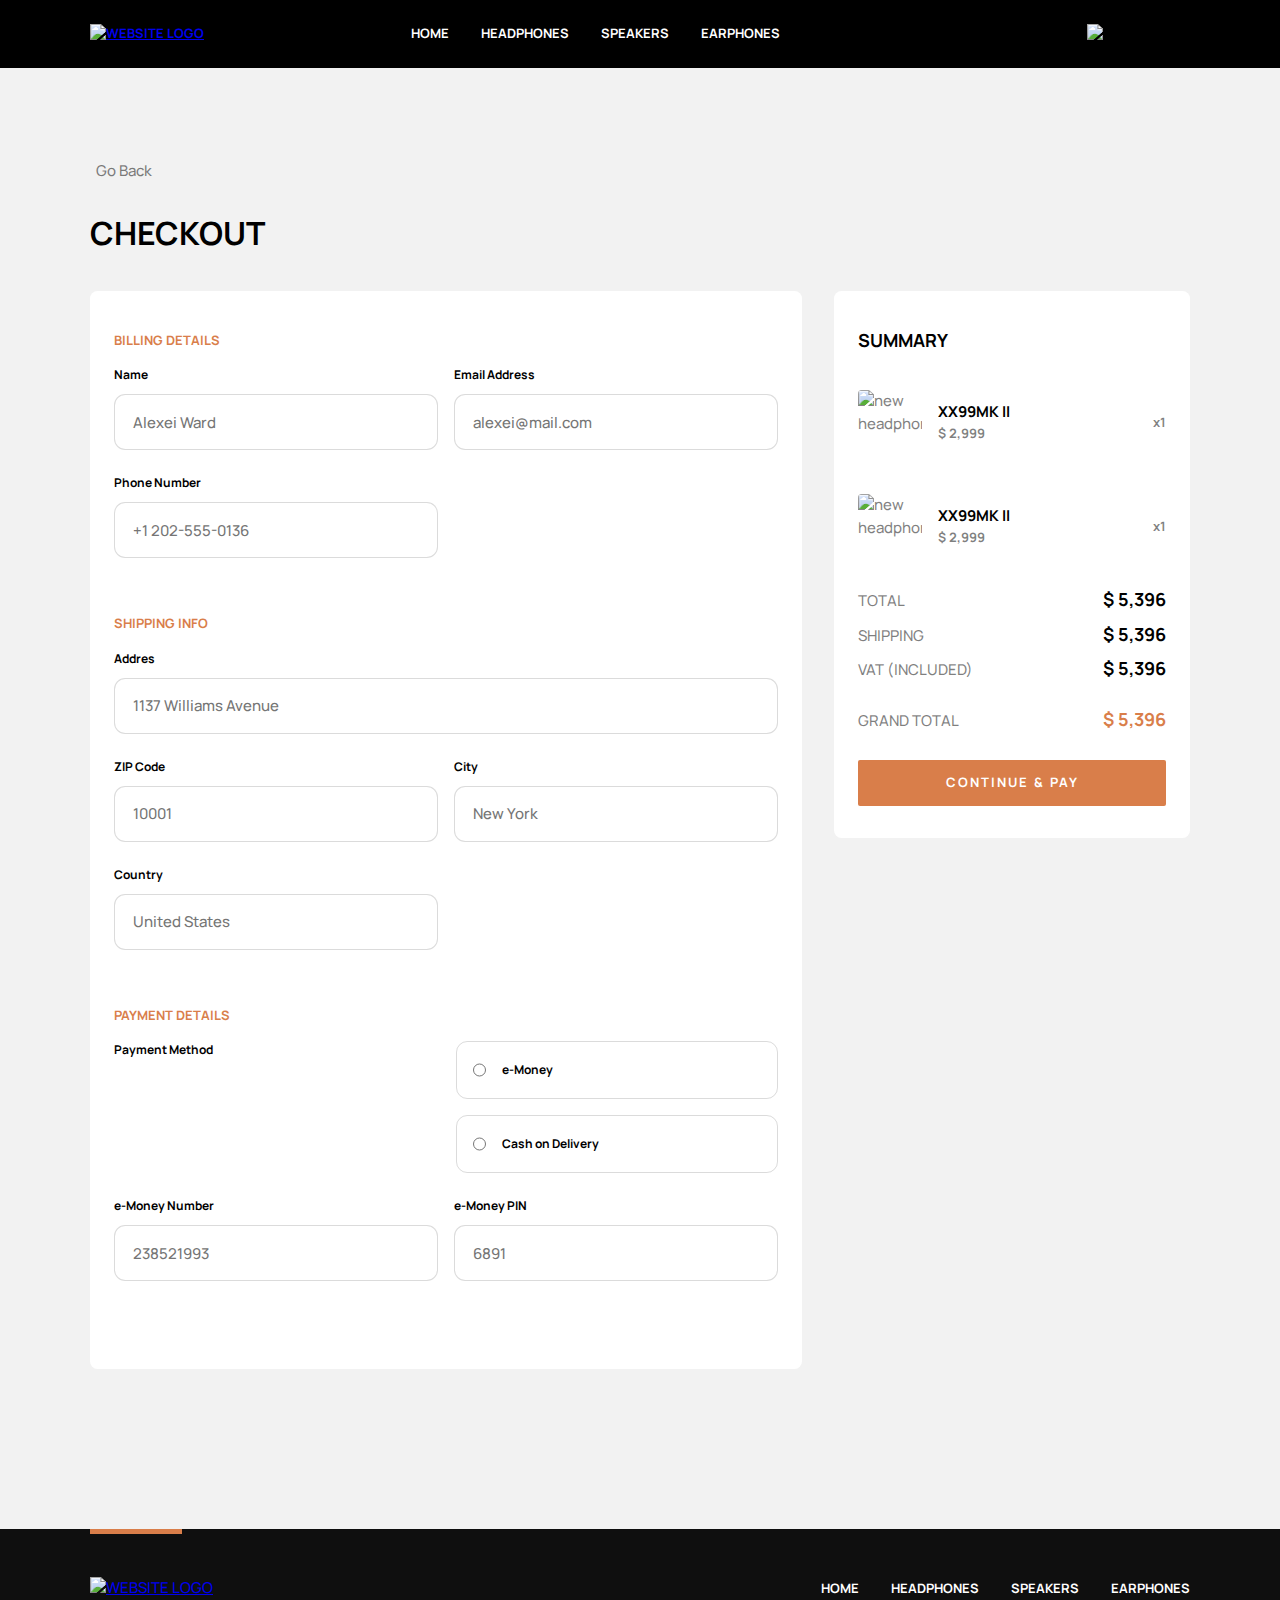
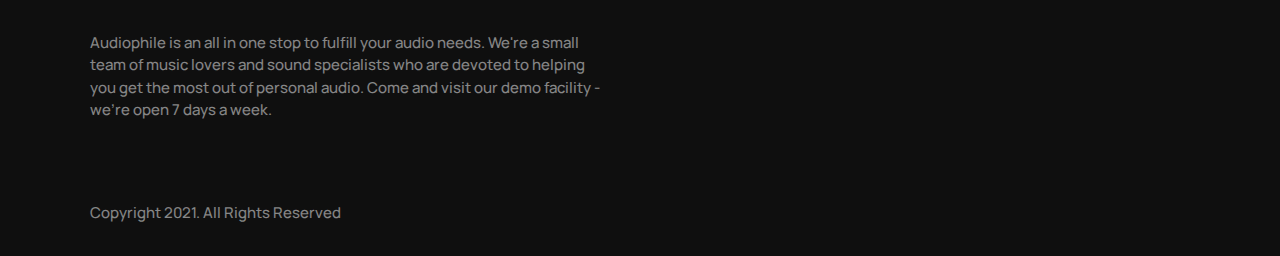
==== checkout.html @ 175d77ea "Add files via upload" ====
<!DOCTYPE html>
<html lang="en">

<head>
  <meta charset="UTF-8">
  <meta name="viewport" content="width=device-width, initial-scale=1.0">

  <link rel="icon" type="image/png" sizes="32x32" href="./assets/favicon-32x32.png">
  <link rel="preconnect" href="https://fonts.googleapis.com">
  <link rel="preconnect" href="https://fonts.gstatic.com" crossorigin>
  <link href="https://fonts.googleapis.com/css2?family=Manrope:wght@400;500;700&display=swap" rel="stylesheet">

  <link rel="stylesheet" href="./css/style.css">
  <link rel="stylesheet" href="./css/checkout.css">

  <title>Frontend Mentor | Audiophile e-commerce website</title>
</head>

<body>
  <!-- wrapper for header -->
  <div class="mb-xsm bg-neutral-900">
    <div class="container">

      <!-- header section -->
      <header class="primary-header | text-neutral-100 fs-200 fw-700 uppercase">
        <a class="logo" href="./index.html">
          <img src="./assets/shared/desktop/logo.svg" alt="website logo">
        </a>
        <div class="header-nav">
          <button class="mobile-nav" aria-controls="primary-nav-small" aria-expanded="false">
            <span class="sr-only">Menu</span>
          </button>
          <!-- navigation for big screens -->
          <nav class="primary-nav-large">
            <ul class="nav-appearance">
              <li><a href="./index.html">home</a></li>
              <li><a href="./headphones.html">headphones</a></li>
              <li><a href="./speakers.html">speakers</a></li>
              <li><a href="./earphones.html">earphones</a></li>
            </ul>
          </nav>
          <!-- end of navigation for big screens -->
          <!-- navigation for tablets and mobiles -->
          <nav class="primary-nav-small product-collection">
            <div class="headphones">
              <p class="product-collection-name">headphones</p>
              <a href="./headphones.html" class="shop-link">shop <img class="arrow-right"
                  src="./assets/shared/desktop/icon-arrow-right.svg" alt=""></a>
            </div>

            <div class="speakers">
              <p class="product-collection-name">speakers</p>
              <a href="./speakers.html" class="shop-link">shop <img class="arrow-right"
                  src="./assets/shared/desktop/icon-arrow-right.svg" alt=""></a>
            </div>

            <div class="earphones">
              <p class="product-collection-name">earphones</p>
              <a href="./earphones.html" class="shop-link">shop <img class="arrow-right"
                  src="./assets/shared/desktop/icon-arrow-right.svg" alt=""> </a>
            </div>
          </nav>
          <!-- end of navigation for tablets and mobiles -->
        </div>
        <div class="shopping-cart-container">
          <button class="shopping-cart-btn" aria-controls="shopping-cart">
            <img src="./assets/shared/desktop/icon-cart.svg" alt="shopping cart">
          </button>
          <div class="shopping-cart">
            <div>
              <h4>CART (<span class="cart-counter">0</span>)</h4>
              <button class="remove-all">Remove all</button>
            </div>
            <div class="cart-items">

            </div>
            <div>
              <p>TOTAL</p>
              <h4>$ <span class="total-price">0</span></h4>
            </div>
            <div>
              <a href="./checkout.html" class="see-product">checkout</a>
            </div>
          </div>
        </div>
      </header>
      <!-- end of header section -->
    </div>
  </div>
  <!-- end of wrapper for header -->

  <main class="container">

    <!-- first section -->
    <section class="full-product-showoff | mb-med">
      <input class="return-link | mb-xsm" action="action" onclick="window.history.go(-1); return false;" type="submit"
        value="Go back" />
      <div class="checkout-container">
        <!-- container for checkout form info -->
        <div class="form-container">
          <h2 class="checkout-title">checkout</h2>
          <form action="" class="checkout-form">
            <div>
              <!-- billing details -->
              <p class="checkout-section">billing details</p>
              <div class="billing-details">
                <div class="form-group">
                  <label for="name">Name</label>
                  <input type="text" placeholder="Alexei Ward" name="name" title="Name and surname" required
                    pattern="[a-zA-Z a-zA-Z]{3,}">
                </div>
                <div class="form-group">
                  <label for="email">Email Address</label>
                  <input type="email" placeholder="alexei@mail.com" name="email" title="Full email address" required
                    pattern="[a-z0-9._%+-]+@[a-z0-9.-]+\.[a-z]{2,4}$">
                </div>
                <div class="form-group">
                  <label for="phone-number">Phone Number</label>
                  <input type="tel" placeholder="+1 202-555-0136" name="phone-number"
                    title="Number with starting digits 0 and 9, full length of 9 or 10 characters" required
                    pattern="[0/9][0-9]{8,9}">
                </div>
              </div>
              <!-- end of billing details -->
              <!-- shipping info -->
              <p class="checkout-section">shipping info</p>
              <div class="shipping-info">
                <div class="form-group">
                  <label for="addres">Addres</label>
                  <input type="text" placeholder="1137 Williams Avenue" name="address" title="Enter your addres"
                    required>
                </div>
                <div class="visual-contain">
                  <div class="form-group">
                    <label for="zip">ZIP Code</label>
                    <input type="tel" placeholder="10001" name="zip" title="5 digits needed" required
                      pattern="[0-9]{5}">
                  </div>
                  <div class="form-group">
                    <label for="city">City</label>
                    <input type="text" placeholder="New York" name="city" required>
                  </div>
                </div>
                <div class="form-group">
                  <label for="country">Country</label>
                  <input type="text" placeholder="United States" name="country" required>
                </div>
              </div>
              <!-- end of shipping info -->
              <!-- payment details -->
              <p class="checkout-section">payment details</p>
              <div class="payment-details">
                <div class="payment-details-grid">
                  <label for="payment-method">Payment Method</label>
                  <div class="payment-method">
                    <div class="form-group radio-color">
                      <input type="radio" name="payment-method" value="e-Money" class="cashOff" required>
                      <label for="e-Money">e-Money</label>
                    </div>
                    <div class="form-group radio-color">
                      <input type="radio" name="payment-method" value="cash" class="cashOn" required>
                      <label for="cash">Cash on Delivery</label>
                    </div>
                  </div>
                  <div class="visual-contain real">
                    <div class="form-group">
                      <label for="numb">e-Money Number</label>
                      <input type="tel" placeholder="238521993" name="numb" title="9 digits needed" pattern="[0-9]{9}">
                    </div>
                    <div class="form-group">
                      <label for="pin">e-Money PIN</label>
                      <input type="text" placeholder="6891" name="pin" title="4 digits needed" pattern="[0-9]{4}">
                    </div>
                    <div style="display: none;">
                      <img src="./assets/checkout/icon-cash-on-delivery.svg" alt="cash on delivery picked option">
                      <p>The 'Cash on Delivery' option enables you to pay in cash when our delivery courier arrives at
                        your residence. Just make sure your address is corrext so that your order will not be cancelled.
                      </p>
                    </div>
                  </div>
                </div>
              </div>
              <!-- end of payment details -->
            </div>
            <div class="summary">
              <h3 class="summary-title">summary</h3>
              <div class="cart-items">
                <div class="cart-item">
                  <img class="cart-item-img" src="./assets/cart/image-xx99-mark-two-headphones.jpg"
                    alt="new headphones">
                  <div class="cart-item-info">
                    <h5>XX99MK II</h5>
                    <p>$ 2,999</p>
                  </div>
                  <div class="cart-item-product-amount">
                    <p>x<span class="cart-item-amount">1</span></p>
                  </div>
                </div>
                <div class="cart-item">
                  <img class="cart-item-img" src="./assets/cart/image-xx99-mark-two-headphones.jpg"
                    alt="new headphones">
                  <div class="cart-item-info">
                    <h5>XX99MK II</h5>
                    <p>$ 2,999</p>
                  </div>
                  <div class="cart-item-product-amount">
                    <p>x<span class="cart-item-amount">1</span></p>
                  </div>
                </div>
              </div>
              <div>
                <p class="total-declaration">TOTAL</p>
                <h4>$ <span class="total-price">5,396</span></h4>
              </div>
              <div>
                <p class="total-declaration">SHIPPING</p>
                <h4>$ <span class="total-price">5,396</span></h4>
              </div>
              <div>
                <p class="total-declaration">VAT (INCLUDED)</p>
                <h4>$ <span class="total-price">5,396</span></h4>
              </div>
              <div class="total-grand-declaration">
                <p class="total-declaration">GRAND TOTAL</p>
                <h4 style="color: var(--clr-primary-400)">$ <span class="grand-total-price">5,396</span></h4>
              </div>
              <div>
                <button class="see-product final-to-pay">continue & pay</button>
              </div>
            </div>
          </form>
        </div>
        <!-- end of container for checkout form info -->

      </div>
    </section>
    <!-- end of first section -->

  </main>


  <!-- footer -->
  <footer class="bg-neutral-800 text-neutral-150">
    <div class="primary-footer | container">
      <div class="footer-nav | uppercase">
        <a class="logo" href="./index.html">
          <img src="./assets/shared/desktop/logo.svg" alt="website logo">
        </a>
        <nav class="primary-nav | fs-200 fw-700 uppercase">
          <ul class="nav-appearance">
            <li><a href="./index.html">home</a></li>
            <li><a href="./headphones.html">headphones</a></li>
            <li><a href="./speakers.html">speakers</a></li>
            <li><a href="./earphones.html">earphones</a></li>
          </ul>
        </nav>
      </div>
      <div>
        <p>Audiophile is an all in one stop to fulfill your audio needs. We're a small team of music lovers
          and sound specialists who are devoted to helping you get the most out of personal audio. Come and
          visit our demo facility - we’re open 7 days a week.</p>
        <p>Copyright 2021. All Rights Reserved</p>
      </div>
      <nav class="secondary-nav">
        <ul class="nav-appearance">
          <li><a href="https://hr-hr.facebook.com" target="_blank">
              <img src="./assets/shared/desktop/icon-facebook.svg" alt="">
            </a></li>
          <li><a href="https://twitter.com" target="_blank">
              <img src="./assets/shared/desktop/icon-twitter.svg" alt="">
            </a></li>
          <li><a href="https://www.instagram.com" target="_blank">
              <img src="./assets/shared/desktop/icon-instagram.svg" alt="">
            </a></li>
        </ul>
      </nav>
    </div>
  </footer>
  <!-- end of footer -->

  <script src="./js/main.js"></script>
  <script src="./js/checkout.js"></script>
</body>

</html>
---- css/style.css ----
:root {
  --clr-neutral-100: hsl(0 0% 100%);
  --clr-neutral-150: hsl(0 0% 100% / 0.5);
  --clr-neutral-175: hsl(0 0% 100% / 0.75);
  --clr-neutral-200: hsl(0 0% 98%);
  --clr-neutral-300: hsl(0 0% 95%);
  --clr-neutral-400: hsl(0, 0%, 30%);
  --clr-neutral-800: hsl(0 0% 6%);
  --clr-neutral-900: hsl(0 0% 0%);
  --clr-neutral-950: hsl(0 0% 0% / 0.5);
  --clr-neutral-975: hsl(0 0% 0% / 0.75);

  --clr-primary-300: hsl(21 94% 75%);
  --clr-primary-400: hsl(22, 65%, 57%);
  --clr-primary-500: hsl(0, 65%, 49%);
  --clr-primary-600: hsl(119, 57%, 36%);

  --ff-primary: "Manrope", sans-serif;

  --fw-400: 400;
  --fw-500: 500;
  --fw-700: 700;

  --fs-title: 3.5rem;
  --fs-200: 0.8125rem;
  --fs-300: 0.9375rem;
  --fs-400: 1.125rem;
  --fs-500: 1.5rem;
  --fs-600: 1.75rem;
  --fs-700: 2rem;
  --fs-800: 2.5rem;
}

@media (max-width: 40em) {
  :root {
    --fs-title: 2.25rem;
  }
}

/*
  1. Use a more-intuitive box-sizing model.
*/
*,
*::before,
*::after {
  box-sizing: border-box;
}
/*
  2. Remove default margin
*/
* {
  margin: 0;
}
/*
  3. Allow percentage-based heights in the application
*/
html,
body {
  height: 100%;
}
/*
  Typographic tweaks!
  4. Add accessible line-height
  5. Improve text rendering
*/
body {
  line-height: 1.5;
  -webkit-font-smoothing: antialiased;
}
/*
  6. Improve media defaults
*/
img,
picture,
video,
canvas,
svg {
  display: block;
  max-width: 100%;
}
/*
  7. Remove built-in form typography styles
*/
input,
button,
textarea,
select {
  font: inherit;
}
/*
  8. Avoid text overflows
*/
p,
h1,
h2,
h3,
h4,
h5,
h6 {
  overflow-wrap: break-word;
}
/*
  9. Create a root stacking context
*/
#root,
#__next {
  isolation: isolate;
}

/* Utility Classes */

.text-neutral-100 {
  color: var(--clr-neutral-100);
}
.text-neutral-150 {
  color: var(--clr-neutral-150);
}
.text-neutral-175 {
  color: var(--clr-neutral-175);
}
.text-neutral-900 {
  color: var(--clr-neutral-900);
}
.text-neutral-950 {
  color: var(--clr-neutral-950);
}
.text-neutral-975 {
  color: var(--clr-neutral-975);
}

.text-primary-400 {
  color: var(--clr-primary-400);
}
.text-primary-500 {
  color: var(--clr-primary-500);
}

.bg-neutral-300 {
  background-color: var(--clr-neutral-300);
}
.bg-neutral-400 {
  background-color: var(--clr-neutral-400);
}
.bg-neutral-800 {
  background-color: var(--clr-neutral-800);
}
.bg-neutral-900 {
  background-color: var(--clr-neutral-900);
}

.bg-primary-300 {
  background-color: var(--clr-primary-300);
}
.bg-primary-400 {
  background-color: var(--clr-primary-400);
}
.bg-primary-500 {
  background-color: var(--clr-primary-500);
}

.fw-400 {
  font-weight: var(--fw-400);
}
.fw-500 {
  font-weight: var(--fw-500);
}
.fw-700 {
  font-weight: var(--fw-700);
}

.fs-title {
  font-size: var(--fs-title);
}
.fs-200 {
  font-size: var(--fs-200);
}
.fs-300 {
  font-size: var(--fs-300);
}
.fs-400 {
  font-size: var(--fs-400);
}
.fs-500 {
  font-size: var(--fs-500);
}
.fs-600 {
  font-size: var(--fs-600);
}
.fs-700 {
  font-size: var(--fs-700);
}
.fs-800 {
  font-size: var(--fs-800);
}

.mb-sm {
  margin-bottom: 10.5rem;
}
.mb-med {
  margin-bottom: 12.5rem;
}

@media (max-width: 60em) {
  .mb-sm {
    margin-bottom: 6rem;
  }
  .mb-med {
    margin-bottom: 6rem;
  }
}

@media (max-width: 40em) {
  .mb-sm {
    margin-bottom: 5rem;
  }
  .mb-med {
    margin-bottom: 7.5rem;
  }
}

.uppercase {
  text-transform: uppercase;
}

.sr-only {
  position: absolute;
  position: absolute !important;
  width: 1px !important;
  height: 1px !important;
  padding: 0 !important;
  margin: -1px !important;
  overflow: hidden !important;
  clip: rect(0, 0, 0, 0) !important;
  white-space: nowrap !important;
  border: 0 !important;
}

.container {
  --side-padd: 1.25rem;
  --max-width: 1100px;

  width: min(var(--max-width), 100% - var(--side-padd) * 2);
  margin-inline: auto;
}

/* General Styling */

body {
  background-color: var(--clr-neutral-200);
  color: var(--clr-neutral-950);
  font-family: var(--ff-primary);
  font-weight: var(--fw-500);
  font-size: var(--fs-300);
}

h1,
h2,
h3,
h4 {
  line-height: 1.1;
}

.nav-appearance {
  list-style: none;
  padding: 0;
}

.nav-appearance > li > a {
  color: var(--clr-neutral-100);
  text-decoration: none;
  font-weight: var(--fw-700);
  transition: color 350ms ease-out;
}

@media (min-width: 40em) {
  .nav-appearance > li > a:hover,
  .nav-appearance > li > a:focus {
    color: var(--clr-primary-400);
  }
}

.product-announcement {
  text-transform: uppercase;
  letter-spacing: 10px;
  color: var(--clr-neutral-150);
  font-weight: var(--fw-400);
  font-size: var(--fs-200);
}

.main-titles {
  color: var(--clr-neutral-100);
  font-size: var(--fs-title);
  font-weight: var(--fw-700);
  text-transform: uppercase;
}

.showoff-title {
  font-size: var(--fs-600);
  color: var(--clr-neutral-900);
  font-weight: var(--fw-700);
  text-transform: uppercase;
}

.see-product {
  text-decoration: none;
  text-transform: uppercase;
  letter-spacing: 2px;
  background-color: var(--clr-primary-400);
  color: var(--clr-neutral-100);
  font-size: var(--fs-200);
  font-weight: var(--fw-700);
  padding: 1em 2em;
  border-radius: 2px;
  transition: all 350ms ease-in;
}

@media (min-width: 40em) {
  .see-product:hover,
  .see-product:focus {
    background-color: var(--clr-primary-300);
  }
}

.product-collection-name {
  text-transform: uppercase;
  font-size: var(--fs-400);
  font-weight: var(--fw-700);
  color: var(--clr-neutral-900);
}

.shop-link {
  text-decoration: none;
  text-transform: uppercase;
  color: var(--clr-neutral-950);
  font-weight: var(--fw-700);
  font-size: var(--fs-300);
  transition: color 350ms ease-out;
}

.shop-link .arrow-right {
  display: inline-block;
  margin-left: 14px;
}

.darker-style {
  background-color: var(--clr-neutral-900);
  color: var(--clr-neutral-100);
}

.lighter-style {
  background-color: transparent;
  color: var(--clr-neutral-900);
  border: 1px solid currentColor;
}

@media (min-width: 40em) {
  .shop-link:hover,
  .shop-link:focus {
    color: var(--clr-primary-400);
  }
  .darker-style:hover,
  .darker-style:focus {
    background-color: var(--clr-neutral-400);
  }
  .lighter-style:hover,
  .lighter-style:focus {
    background-color: var(--clr-neutral-900);
    color: var(--clr-neutral-100);
    border: 1px solid var(--clr-neutral-900);
  }
}

.description-title {
  font-size: var(--fs-800);
  color: var(--clr-neutral-900);
  font-weight: var(--fw-700);
  text-transform: uppercase;
}

.description-title > span {
  color: var(--clr-primary-400);
}

@media (max-width: 40em) {
  .description-title {
    font-size: var(--fs-600);
  }
}

.collection-sub-header {
  font-size: var(--fs-800);
  font-weight: var(--fw-700);
  text-transform: uppercase;
  color: var(--clr-neutral-100);
}

@media (max-width: 40em) {
  .collection-sub-header {
    font-size: var(--fs-600);
  }
}

/* Headphones, speakers and earphones general styling */

.product-info .collection-sub-header {
  color: var(--clr-neutral-900);
}

.product-info .product-announcement {
  color: var(--clr-primary-400);
}

/* Individual product general styling */

.return-link {
  border: 0;
  cursor: pointer;
  font-size: var(--fs-300);
  font-weight: var(--fw-500);
  background-color: transparent;
  color: var(--clr-neutral-950);
  text-transform: capitalize;
  transition: color 350ms ease-out;
}

@media (min-width: 40em) {
  .return-link:hover,
  .return-link:focus {
    color: var(--clr-primary-400);
  }
}

.full-product-price {
  font-size: var(--fs-400);
  font-weight: var(--fw-700);
  color: var(--clr-neutral-900);
}

.features-content-title {
  font-size: var(--fs-700);
  color: var(--clr-neutral-900);
  text-transform: uppercase;
}

@media (max-width: 40em) {
  .features-content-title {
    font-size: var(--fs-500);
  }
}

.in-the-box-info > p > span {
  color: var(--clr-primary-400);
  font-weight: var(--fw-700);
  padding-right: 1.75em;
}

.showoff-product-name {
  font-size: var(--fs-500);
  color: var(--clr-neutral-900);
  text-transform: uppercase;
}

.full-product-desc .collection-sub-header {
  color: var(--clr-neutral-900);
}

.full-product-desc .product-announcement {
  color: var(--clr-primary-400);
}

.product-collection {
  display: flex;
  flex-direction: column;
  text-align: center;
  gap: 4rem;
  padding-block: 5.5rem 1.5rem;
}

section.product-collection {
  padding-block: 0;
}

.product-collection > * {
  border-radius: 1em;
  background-color: var(--clr-neutral-300);
  width: 90%;
  max-width: 24rem;
  margin-inline: auto;
  padding-block: 5rem 1.25rem;
}

section.product-collection > * {
  width: 100%;
}

.product-collection-name {
  margin-bottom: 1rem;
  position: relative;
}

.product-collection-name::before {
  content: "";
  position: absolute;
  inset: -150px 0 0 0;
  background-image: url("../assets/shared/desktop/image-category-thumbnail-headphones.png");
  background-repeat: no-repeat;
  background-size: 40%;
  background-position: center center;
}

@media (min-width: 40em) {
  .product-collection {
    flex-direction: row;
    gap: 0.5rem;
    padding-inline: 1rem;
    padding-block: 7rem 4rem;
  }
  section.product-collection {
    padding-inline: 0;
  }
  .product-collection-name::before {
    background-size: 60%;
  }
}

@media (min-width: 60em) {
  .product-collection {
    gap: 1.5rem;
  }
  .product-collection-name::before {
    background-size: 50%;
  }
}

.product-collection > div:nth-of-type(2) > .product-collection-name::before {
  background-image: url("../assets/shared/desktop/image-category-thumbnail-speakers.png");
}

.product-collection > div:nth-of-type(3) > .product-collection-name::before {
  background-image: url("../assets/shared/desktop/image-category-thumbnail-earphones.png");
}

/* Counter */

.full-product-counter {
  background-color: var(--clr-neutral-300);
  max-width: 7.5rem;
  display: flex;
  align-items: center;
  justify-content: space-between;
}

@media (min-width: 40em) {
  .full-product-counter {
    width: 7.5rem;
  }
}

.counter {
  color: var(--clr-neutral-900);
}

.full-product-counter > button {
  color: var(--clr-neutral-400);
  opacity: 0.75;
  padding-block: 0.75rem;
  padding-inline: 1rem;
  background: transparent;
  border: 0;
  cursor: pointer;
  transition: color 350ms ease-out;
}

.full-product-counter > button:hover,
.full-product-counter > button:focus {
  color: var(--clr-primary-400);
}

/* Shopping cart */

.shopping-cart-container {
  position: relative;
  width: fit-content;
}

.shopping-cart {
  background-color: var(--clr-neutral-100);
  max-width: 375px;
  padding: 2.25rem 2rem 3rem 2rem;
  margin-inline: auto;
  border-radius: 0.75em;
  box-shadow: 0 0 0 1000vw var(--clr-neutral-950);
  font-weight: var(--fw-700);
  position: absolute;
  z-index: 99999;
  inset: 6rem 0 auto -85vw;
  display: none;
}

.shopping-cart[data-visible] {
  display: block;
}

@media (min-width: 40em) {
  .shopping-cart {
    margin-inline: initial;
    margin-left: auto;
    right: 0.5rem;
  }
}

.shopping-cart > * {
  display: flex;
  justify-content: space-between;
}

.shopping-cart > *:not(:first-child) {
  margin-top: 2rem;
}

.shopping-cart .see-product {
  width: 100%;
  text-align: center;
}

.cart-items {
  display: flex;
  flex-direction: column;
  gap: 1rem;
}

.cart-item {
  width: 100%;
  display: flex;
  align-items: center;
  justify-content: space-between;
}

.cart-item h5 {
  max-height: 20px;
  max-width: 100px;
  overflow: hidden;
}

.cart-item-img {
  width: 4rem;
  aspect-ratio: 1;
  border-radius: 0.25em;
}

.cart-item-info > :last-child {
  margin-top: 0.25em;
}

.remove-all {
  cursor: pointer;
  background: transparent;
  border: 0;
  color: var(--clr-neutral-950);
  font-weight: var(--fw-500);
  text-transform: capitalize;
}

.shopping-cart h4,
.shopping-cart h5 {
  color: var(--clr-neutral-900);
}

.shopping-cart h4 {
  font-size: var(--fs-400);
}

.shopping-cart h5 {
  font-size: var(--fs-300);
}

.shopping-cart p {
  color: var(--clr-neutral-950);
  font-size: var(--fs-200);
}

/* Header */

.header-wrapper > .container {
  display: flex;
  flex-direction: column;
  gap: 100px;
}

.primary-header {
  padding-block: 1.5rem;
  display: flex;
  justify-content: space-between;
  align-items: center;
}

.primary-header::before {
  content: "";
  position: absolute;
  inset: 0 0 calc(100vh - 75px) 0;
  border-bottom: 1px solid var(--clr-neutral-400);
}

.logo {
  order: 2;
  z-index: 999;
}

.header-nav {
  order: 1;
  z-index: 999;
}

.shopping-cart-container {
  order: 3;
  z-index: 999;
}

.shopping-cart-btn {
  cursor: pointer;
  background-color: transparent;
  border: 0;
  padding: 0;
}

@media (min-width: 40em) {
  .logo {
    margin-right: auto;
    margin-left: 2rem;
  }
  .primary-header::before {
    width: calc(100% - 40px);
    max-width: 1100px;
    margin-inline: auto;
  }
}

@media (min-width: 60em) {
  .header-nav {
    margin-right: 100px;
  }
  .logo {
    margin-right: initial;
    margin-left: 0rem;
    order: 1;
  }
}

.mobile-nav {
  display: block;
  width: 16px;
  height: 15px;
  background: transparent;
  background-image: url("../assets/shared/tablet/icon-hamburger.svg");
  background-repeat: no-repeat;
  background-size: cover;
  cursor: pointer;
  position: relative;
  z-index: 99;
  border: 0;
}

.primary-nav-small {
  display: none;
}

.primary-nav-small[data-visible] {
  display: flex;
  position: absolute;
  z-index: 999;
  inset: 4.5rem 0 auto;
  background-color: var(--clr-neutral-100);
  box-shadow: 0 0 0 1000vw var(--clr-neutral-950);
}

.primary-nav-large {
  display: none;
}

@media (min-width: 60em) {
  .mobile-nav {
    display: none;
  }
  .primary-nav-small[data-visible] {
    display: none;
  }
  .primary-nav-large {
    display: block;
  }
  .nav-appearance {
    display: flex;
    gap: 2rem;
  }
}

/* Product description --- Third section */

.product-description {
  text-align: center;
  display: flex;
  flex-direction: column;
}

.product-description :first-child {
  order: 2;
  max-width: 40ch;
  margin-inline: auto;
}

.description-title {
  margin-block: 2.5rem 2rem;
  line-height: 1.2;
}

@media (min-width: 40em) {
  .product-description :first-child {
    max-width: 63ch;
  }
}

@media (min-width: 60em) {
  .product-description {
    text-align: start;
    flex-direction: row;
    align-items: center;
    gap: 8rem;
  }
  .product-description > * {
    flex-basis: 100%;
  }
  .product-description :first-child {
    order: 0;
    max-width: 50ch;
  }
  .description-title {
    margin-block: 0 2rem;
  }
}

/* Footer */

.primary-footer {
  text-align: center;
  display: grid;
  grid-template-areas:
    "pr-nav"
    "info"
    "sec-nav";
  justify-content: center;
  gap: 3rem;
  padding-block: 3rem 2rem;
}

.primary-footer .nav-appearance {
  display: flex;
  flex-direction: column;
  justify-content: center;
  gap: 1rem;
}

.footer-nav {
  grid-area: pr-nav;
  display: flex;
  flex-direction: column;
  align-items: center;
  gap: 3rem;
}

.footer-nav > .logo {
  order: 0;
  position: relative;
}

.footer-nav > .logo::before {
  content: "";
  position: absolute;
  z-index: -1;
  inset: -3rem 0 0;
  border-top: 5px solid var(--clr-primary-400);
  width: 75%;
  margin-inline: auto;
}

.primary-footer > :nth-child(2) {
  grid-area: info;
}

.primary-footer p:last-of-type {
  padding-top: 3rem;
}

.secondary-nav {
  grid-area: sec-nav;
}

@media (min-width: 40em) {
  .primary-footer {
    text-align: start;
    justify-content: start;
    gap: 2rem;
    grid-template-areas:
      "pr-nav pr-nav"
      "info sec-nav"
      "info sec-nav";
  }
  .primary-footer .nav-appearance {
    justify-content: start;
    flex-direction: row;
    gap: 2rem;
  }
  .footer-nav {
    align-items: start;
    gap: 2rem;
  }
  .footer-nav > .logo {
    margin: 0;
    width: fit-content;
  }
  .footer-nav > .logo::before {
    margin-inline: initial;
  }
  .primary-footer > :nth-child(2) {
    width: calc(100% + 8rem);
  }
  .primary-footer p:last-of-type {
    padding-top: 5rem;
  }
  .secondary-nav {
    align-self: end;
    height: fit-content;
  }
  .secondary-nav > .nav-appearance {
    gap: 1rem;
  }
  .secondary-nav > .nav-appearance > li:hover > a > img,
  .secondary-nav > .nav-appearance > li:focus > a > img {
    filter: invert(64%) sepia(46%) saturate(2171%) hue-rotate(332deg)
      brightness(95%) contrast(78%);
  }
}

@media (min-width: 60em) {
  .primary-footer {
    justify-content: space-between;
  }
  .footer-nav {
    flex-direction: row;
    justify-content: space-between;
    align-items: center;
  }
  .primary-footer p {
    max-width: 57ch;
  }
  .secondary-nav {
    align-self: center;
  }
}

.secondary-nav .nav-appearance {
  flex-direction: row;
}
---- css/checkout.css ----
@import "./style.css";
@import "./product.css";

/* General Styling */

body {
  background-color: var(--clr-neutral-300);
}

.checkout-form {
  display: grid;
  gap: 2rem;
}

.checkout-form > * {
  background-color: var(--clr-neutral-100);
  border-radius: 0.5em;
  padding: 2.5rem 1.5rem 0.5rem;
}

.checkout-title {
  font-size: var(--fs-600);
  color: var(--clr-neutral-900);
  font-weight: var(--fw-700);
  text-transform: uppercase;
}

@media (min-width: 40em) {
  .checkout-title {
    font-size: var(--fs-700);
  }
}

@media (min-width: 60em) {
  .checkout-form {
    grid-template-columns: 2fr 1fr;
  }
  .summary {
    height: fit-content;
  }
}

.checkout-section {
  font-weight: var(--fw-700);
  font-size: var(--fs-200);
  color: var(--clr-primary-400);
  text-transform: uppercase;
}

label {
  font-weight: var(--fw-700);
  color: var(--clr-neutral-900);
  font-size: 12px;
  display: block;
  padding-bottom: 0.625rem;
}

input {
  width: 100%;
  height: 3.5rem;
  border: 1px solid hsl(0 0% 30% / 0.2);
  border-radius: 0.75em;
  text-indent: 1rem;
}

.full-product-showoff > input:first-of-type {
  text-indent: 0;
}

input[type="radio"] {
  width: fit-content;
}

.payment-method > * {
  border: 1px solid hsl(0 0% 30% / 0.2);
  border-radius: 0.75em;
  padding-left: 1rem;
}

@media (min-width: 40em) {
  .payment-method > * {
    margin-left: 3rem;
  }
}

.summary {
  background-color: var(--clr-neutral-100);
  border-radius: 0.5em;
  padding: 2.5rem 1.5rem 2rem;
}

.summary-title {
  font-weight: var(--fw-700);
  font-size: var(--fs-400);
  color: var(--clr-neutral-900);
  text-transform: uppercase;
}

.summary h4,
.summary h5 {
  color: var(--clr-neutral-900);
}

.summary h4 {
  font-size: var(--fs-400);
}

.summary h5 {
  font-size: var(--fs-300);
}

.summary p {
  color: var(--clr-neutral-950);
  font-size: var(--fs-200);
  font-weight: var(--fw-700);
}

.summary .total-declaration {
  font-weight: var(--fw-500);
  font-size: var(--fs-300);
}

.return-link {
  width: fit-content;
  margin-bottom: 1rem;
}

/* Layout Styling */

.checkout-title,
.summary-title {
  padding-bottom: 2rem;
}

.checkout-section {
  padding-bottom: 1rem;
}

@media (min-width: 40em) {
  .checkout-title,
  .summary-title {
    padding-bottom: 2.5rem;
  }
}

.billing-details,
.shipping-info,
.payment-details {
  padding-bottom: 2rem;
}

.form-container .payment-details-grid .visual-contain > :last-child {
  display: flex;
  align-items: center;
  gap: 2rem;
  width: 100%;
  padding-block: 1.25rem;
}

@media (min-width: 40em) {
  .billing-details,
  .shipping-info,
  .payment-details {
    padding-bottom: 3.5rem;
  }
  .billing-details {
    display: grid;
    grid-template-areas:
      "name email"
      "number ...";
    column-gap: 1rem;
  }
  .shipping-info {
    display: grid;
    grid-template-areas:
      "address address"
      "visual visual"
      "country .......";
    column-gap: 1rem;
  }
  .shipping-info > :first-child {
    grid-area: address;
  }
  .shipping-info > :last-child {
    grid-area: country;
  }
  .form-container .shipping-info .visual-contain {
    grid-area: visual;
    display: grid;
    grid-template-columns: 1fr 1fr;
    column-gap: 1rem;
    padding-bottom: 0rem;
  }
  .payment-details-grid {
    display: grid;
    grid-template-areas:
      "label payment"
      "visual visual";
    column-gap: 1rem;
  }
  .form-container .payment-details-grid .visual-contain {
    grid-area: visual;
    display: grid;
    grid-template-areas:
      "numb pin"
      "cash cash";
    column-gap: 1rem;
    padding-bottom: 0rem;
  }
  .form-container .payment-details-grid .visual-contain > :last-child {
    grid-area: cash;
  }
}

.billing-details > div:not(:last-child),
.shipping-info > div:not(:last-child),
.payment-details > div:not(:last-child) {
  padding-bottom: 1.5rem;
}

.visual-contain > div:not(:last-child) {
  padding-bottom: 1.5rem;
}

.payment-method label {
  display: inline;
  padding-bottom: 0;
}

.payment-method > * {
  display: flex;
  align-items: center;
  justify-content: start;
  gap: 1rem;
}

.payment-method > div:not(:last-child) {
  margin-bottom: 1rem;
}

.payment-method > div:not(:first-child) {
  margin-bottom: 1.5rem;
}

.cart-items {
  margin-bottom: 2rem;
}

.cart-item:not(:first-of-type) {
  margin-top: 1.5rem;
}

.total-declaration {
  margin-bottom: 0.75rem;
}

.total-grand-declaration {
  margin-top: 1rem;
}

/* Summary Layout */

.summary > div:not(:first-of-type) {
  display: flex;
  justify-content: space-between;
}

.cart-item-info {
  width: 100%;
  justify-self: start;
  margin-left: 1rem;
}

.see-product {
  margin-top: 1rem;
  text-align: center;
  width: 100%;
}

/* Styling the form */

.radio-color > input {
  cursor: pointer;
}

.form-group:has(:focus) input {
  outline: 2px solid var(--clr-primary-400);
}

.form-group:has(:focus:invalid) input {
  outline: 2px solid var(--clr-primary-500);
}

.form-group:has(:focus:invalid) label {
  color: var(--clr-primary-500);
}

.form-group:has(:focus).radio-color {
  border: 1px solid var(--clr-primary-400);
}

.form-group:has(:focus).radio-color > input {
  outline: 0;
}

.form-group:has(:valid) label {
  color: var(--clr-primary-600);
}

.form-group:has(:valid) input {
  outline-color: var(--clr-primary-600);
}

.form-group:has(:valid) input {
  border-color: var(--clr-primary-600);
}

.form-group:has(:valid).radio-color label {
  color: var(--clr-neutral-900);
}

.real .form-group input {
  border-color: hsl(0 0% 30% / 0.2);
}

.real .form-group input {
  outline-color: var(--clr-primary-400);
}

.real .form-group label {
  color: var(--clr-neutral-900);
}

.real .form-group:has(:invalid) input {
  border-color: var(--clr-primary-500);
}

.real .form-group:has(:invalid) input {
  outline-color: var(--clr-primary-500);
}

.real .form-group:has(:invalid) label {
  color: var(--clr-primary-500);
}
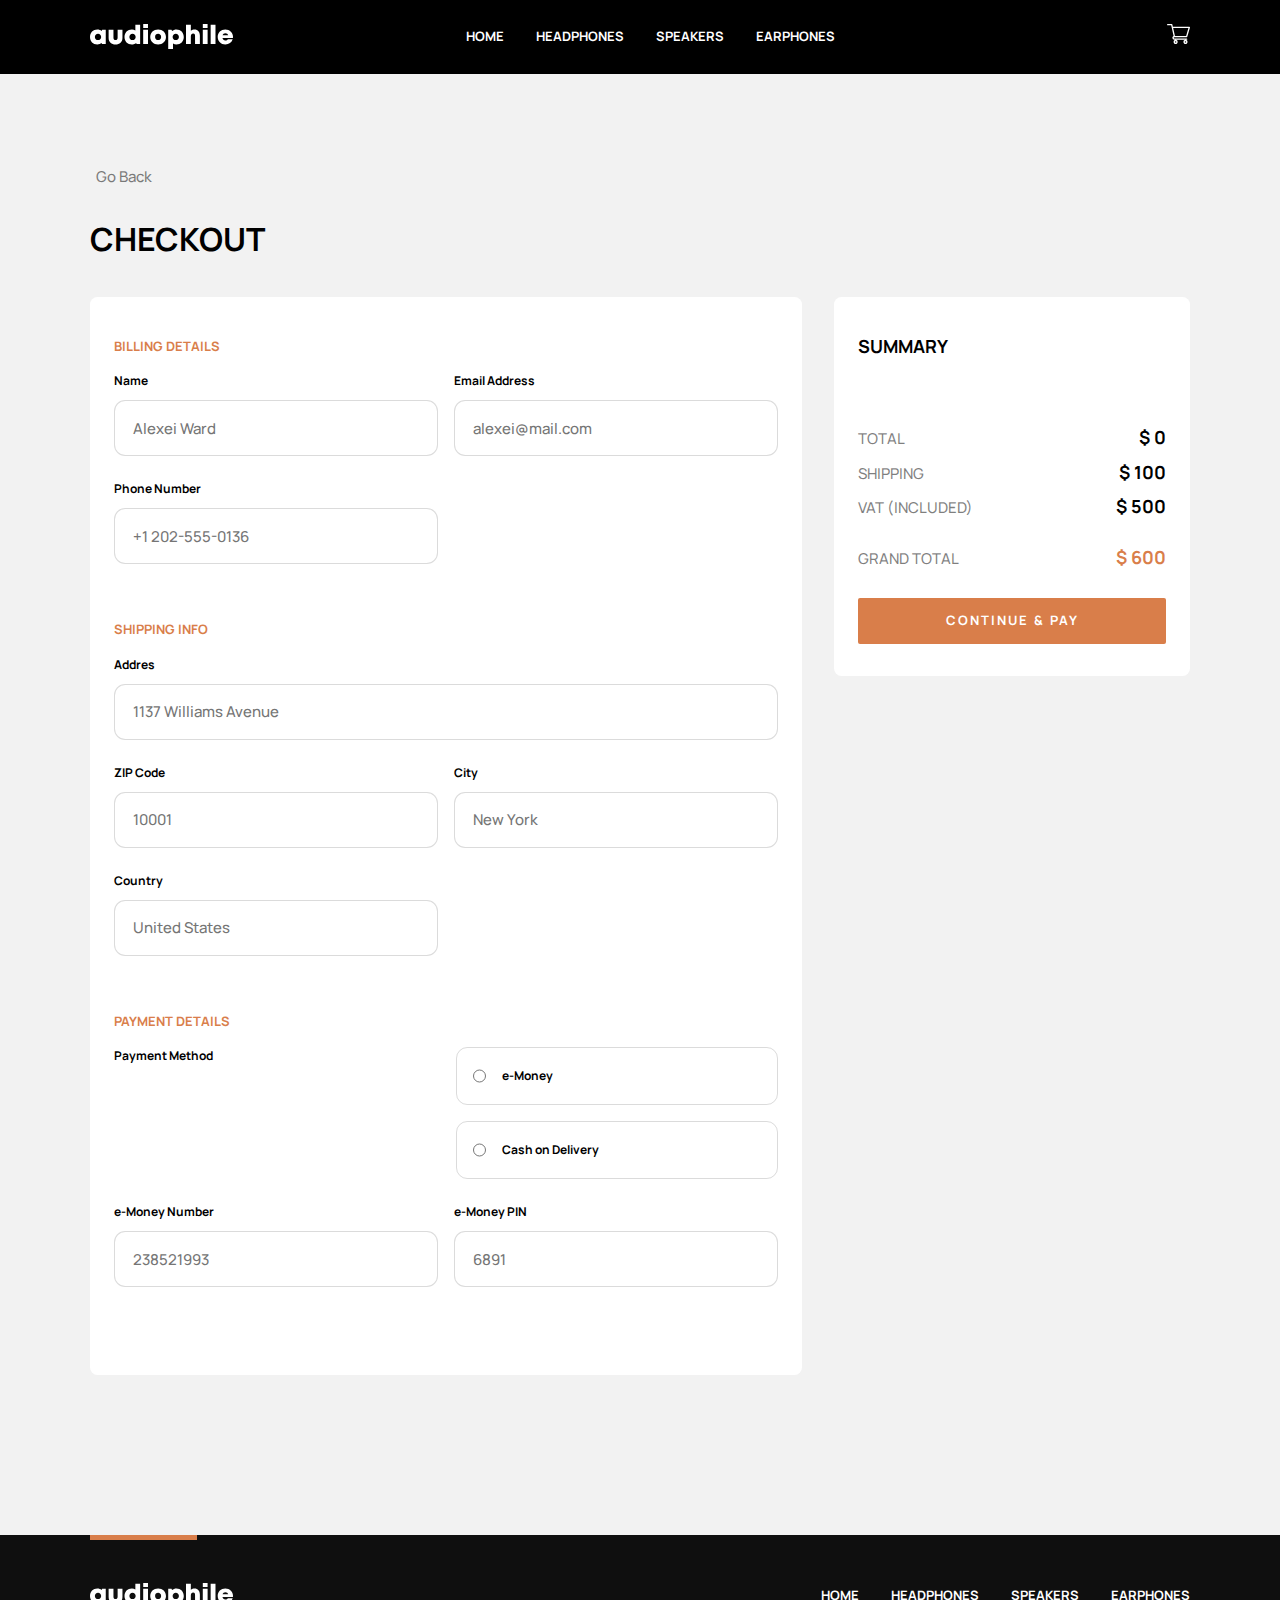
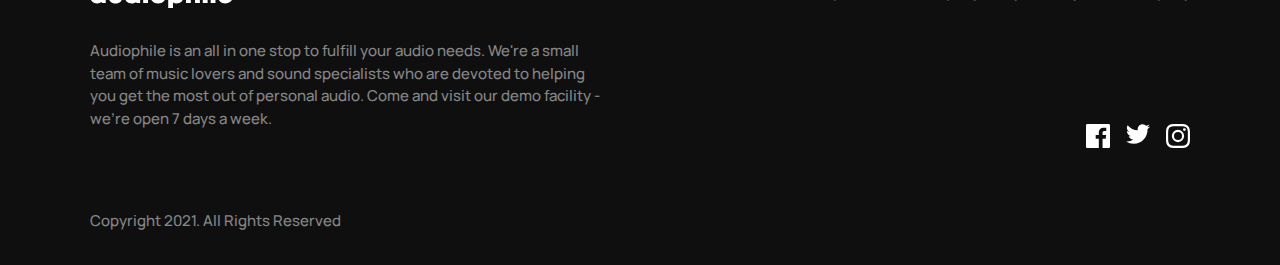
==== commit 3a30148c: "Add files via upload" ====
--- a/checkout.html
+++ b/checkout.html
@@ -66,6 +66,7 @@
           <button class="shopping-cart-btn" aria-controls="shopping-cart">
             <img src="./assets/shared/desktop/icon-cart.svg" alt="shopping cart">
           </button>
+          <div class="cart-items-quantity">0</div>
           <div class="shopping-cart">
             <div>
               <h4>CART (<span class="cart-counter">0</span>)</h4>
@@ -184,45 +185,24 @@
             </div>
             <div class="summary">
               <h3 class="summary-title">summary</h3>
-              <div class="cart-items">
-                <div class="cart-item">
-                  <img class="cart-item-img" src="./assets/cart/image-xx99-mark-two-headphones.jpg"
-                    alt="new headphones">
-                  <div class="cart-item-info">
-                    <h5>XX99MK II</h5>
-                    <p>$ 2,999</p>
-                  </div>
-                  <div class="cart-item-product-amount">
-                    <p>x<span class="cart-item-amount">1</span></p>
-                  </div>
-                </div>
-                <div class="cart-item">
-                  <img class="cart-item-img" src="./assets/cart/image-xx99-mark-two-headphones.jpg"
-                    alt="new headphones">
-                  <div class="cart-item-info">
-                    <h5>XX99MK II</h5>
-                    <p>$ 2,999</p>
-                  </div>
-                  <div class="cart-item-product-amount">
-                    <p>x<span class="cart-item-amount">1</span></p>
-                  </div>
-                </div>
+              <div class="summary-cart-items">
+
               </div>
               <div>
                 <p class="total-declaration">TOTAL</p>
-                <h4>$ <span class="total-price">5,396</span></h4>
+                <h4>$ <span class="summary-total-price">0</span></h4>
               </div>
               <div>
                 <p class="total-declaration">SHIPPING</p>
-                <h4>$ <span class="total-price">5,396</span></h4>
+                <h4>$ <span class="summary-total-price">0</span></h4>
               </div>
               <div>
                 <p class="total-declaration">VAT (INCLUDED)</p>
-                <h4>$ <span class="total-price">5,396</span></h4>
+                <h4>$ <span class="summary-total-price">0</span></h4>
               </div>
               <div class="total-grand-declaration">
                 <p class="total-declaration">GRAND TOTAL</p>
-                <h4 style="color: var(--clr-primary-400)">$ <span class="grand-total-price">5,396</span></h4>
+                <h4 style="color: var(--clr-primary-400)">$ <span class="grand-total-price">0</span></h4>
               </div>
               <div>
                 <button class="see-product final-to-pay">continue & pay</button>
@@ -280,6 +260,7 @@
 
   <script src="./js/main.js"></script>
   <script src="./js/checkout.js"></script>
+  <script src="./js/shopping-cart.js"></script>
 </body>
 
 </html>--- a/css/style.css
+++ b/css/style.css
@@ -253,6 +253,12 @@
   font-size: var(--fs-300);
 }
 
+@media (min-width: 40em) {
+  body:has(.primary-nav-small[data-visible]) {
+    overflow-y: hidden;
+  }
+}
+
 h1,
 h2,
 h3,
@@ -312,12 +318,34 @@
   padding: 1em 2em;
   border-radius: 2px;
   transition: all 350ms ease-in;
+  display: inline-block;
+  position: relative;
 }
 
 @media (min-width: 40em) {
   .see-product:hover,
   .see-product:focus {
-    background-color: var(--clr-primary-300);
+    box-shadow: inset 13em 0 0 0 var(--clr-primary-300);
+    animation: bounce 1s;
+    animation-timing-function: cubic-bezier(0.39, 0.575, 0.565, 1);
+  }
+  .shopping-cart-container .see-product:hover,
+  .shopping-cart-container .see-product:focus {
+    box-shadow: inset 25em 0 0 0 var(--clr-primary-300);
+  }
+}
+
+@keyframes bounce {
+  0%,
+  30%,
+  65%,
+  100% {
+    transform: translateX(0);
+  }
+  15%,
+  45%,
+  80% {
+    transform: translateX(1rem);
   }
 }
 
@@ -360,11 +388,11 @@
   }
   .darker-style:hover,
   .darker-style:focus {
-    background-color: var(--clr-neutral-400);
+    box-shadow: inset 13em 0 0 0 var(--clr-neutral-400);
   }
   .lighter-style:hover,
   .lighter-style:focus {
-    background-color: var(--clr-neutral-900);
+    box-shadow: inset 13em 0 0 0 var(--clr-neutral-900);
     color: var(--clr-neutral-100);
     border: 1px solid var(--clr-neutral-900);
   }
@@ -583,6 +611,15 @@
   width: fit-content;
 }
 
+.cart-items-quantity {
+  position: absolute;
+  right: -0.5rem;
+  top: -0.725rem;
+  background-color: var(--clr-primary-400);
+  padding: 0.075rem 0.3125rem;
+  border-radius: 5px;
+}
+
 .shopping-cart {
   background-color: var(--clr-neutral-100);
   max-width: 375px;
@@ -649,6 +686,35 @@
 }
 
 .cart-item-info > :last-child {
+  margin-top: 0.25em;
+}
+
+.summary-cart-items {
+  display: flex;
+  flex-direction: column;
+  gap: 1rem;
+}
+
+.summary-cart-item {
+  width: 100%;
+  display: flex;
+  align-items: center;
+  justify-content: space-between;
+}
+
+.summary-cart-item h5 {
+  max-height: 20px;
+  max-width: 100px;
+  overflow: hidden;
+}
+
+.summary-cart-item-img {
+  width: 4rem;
+  aspect-ratio: 1;
+  border-radius: 0.25em;
+}
+
+.summary-cart-item-info > :last-child {
   margin-top: 0.25em;
 }
 
@@ -932,6 +998,9 @@
   .secondary-nav > .nav-appearance {
     gap: 1rem;
   }
+  .secondary-nav > .nav-appearance > li > a > img {
+    transition: all 50ms ease-in;
+  }
   .secondary-nav > .nav-appearance > li:hover > a > img,
   .secondary-nav > .nav-appearance > li:focus > a > img {
     filter: invert(64%) sepia(46%) saturate(2171%) hue-rotate(332deg)
--- a/css/checkout.css
+++ b/css/checkout.css
@@ -242,11 +242,11 @@
   margin-bottom: 1.5rem;
 }
 
-.cart-items {
+.summary-cart-items {
   margin-bottom: 2rem;
 }
 
-.cart-item:not(:first-of-type) {
+.summary-cart-item:not(:first-of-type) {
   margin-top: 1.5rem;
 }
 
@@ -265,7 +265,7 @@
   justify-content: space-between;
 }
 
-.cart-item-info {
+.summary-cart-item-info {
   width: 100%;
   justify-self: start;
   margin-left: 1rem;
@@ -277,6 +277,11 @@
   width: 100%;
 }
 
+.see-product:hover,
+.see-product:focus {
+  box-shadow: inset 25em 0 0 0 var(--clr-primary-300);
+}
+
 /* Styling the form */
 
 .radio-color > input {
